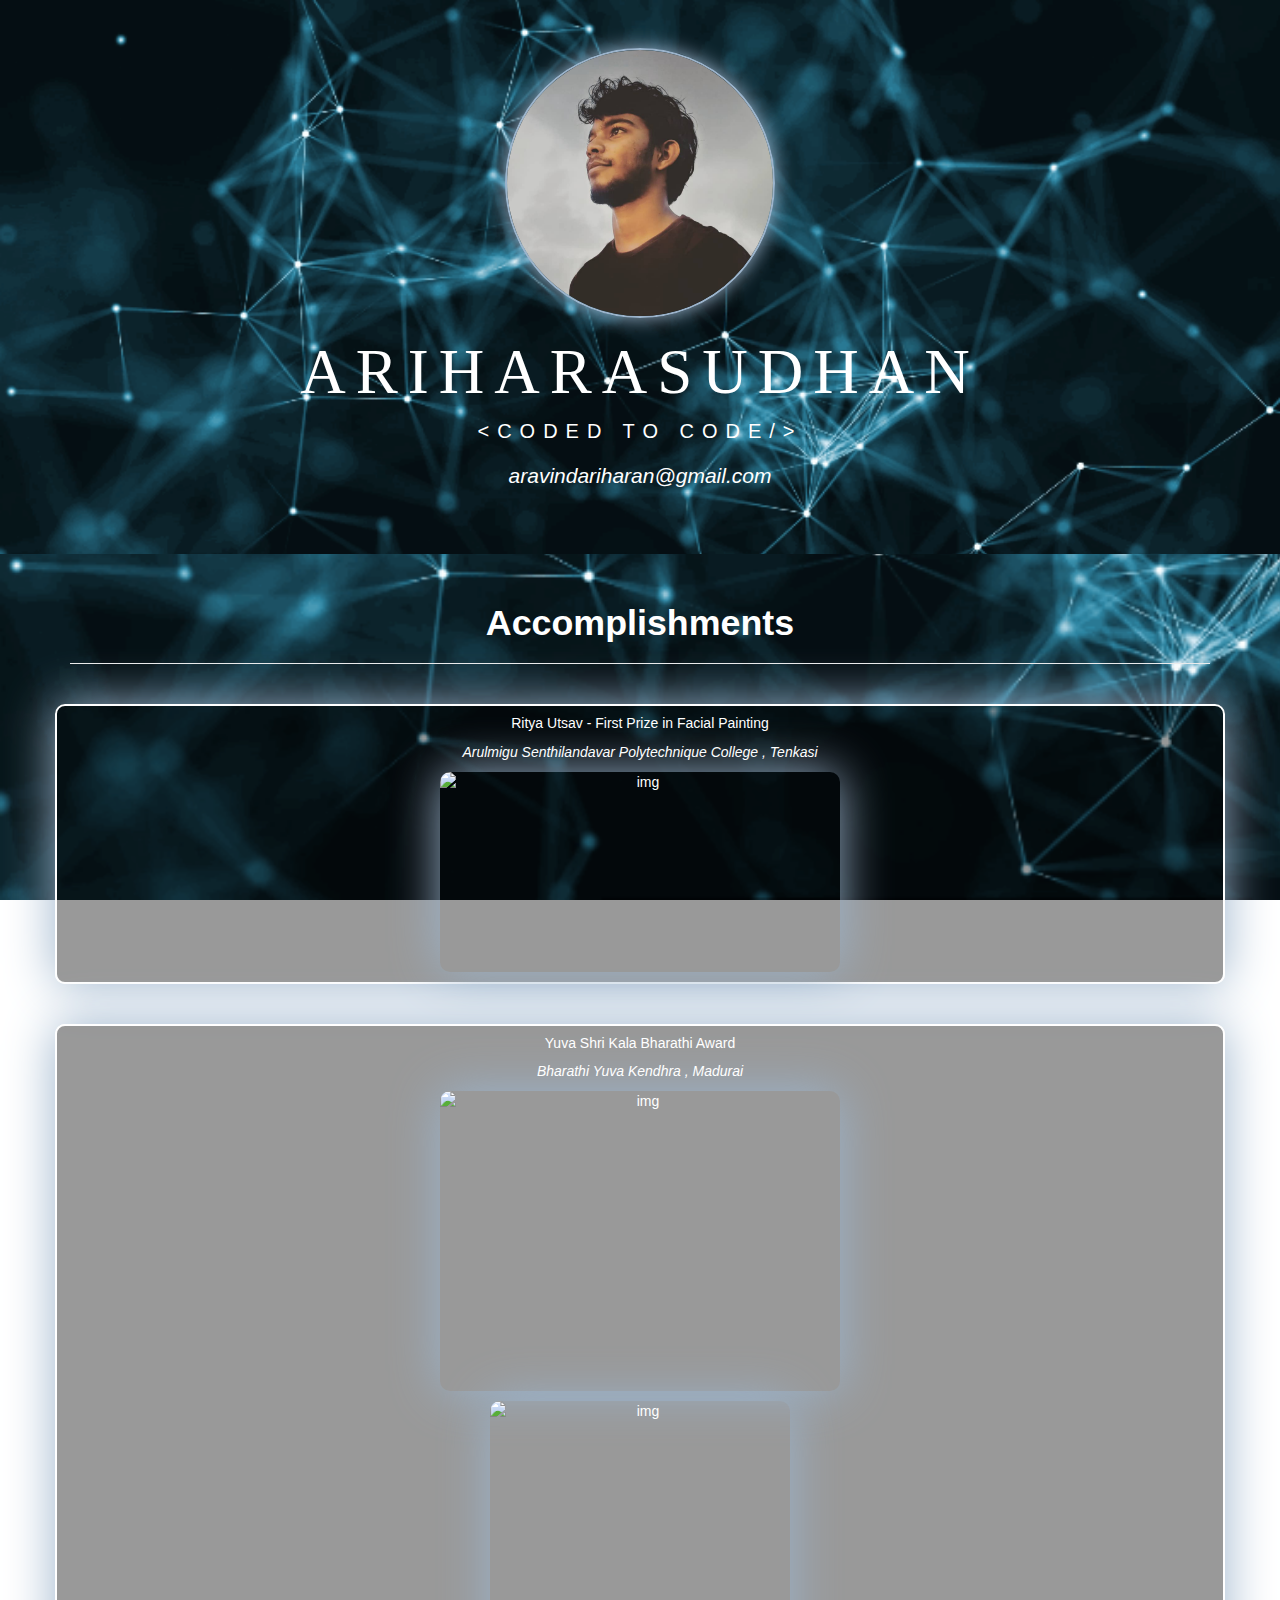
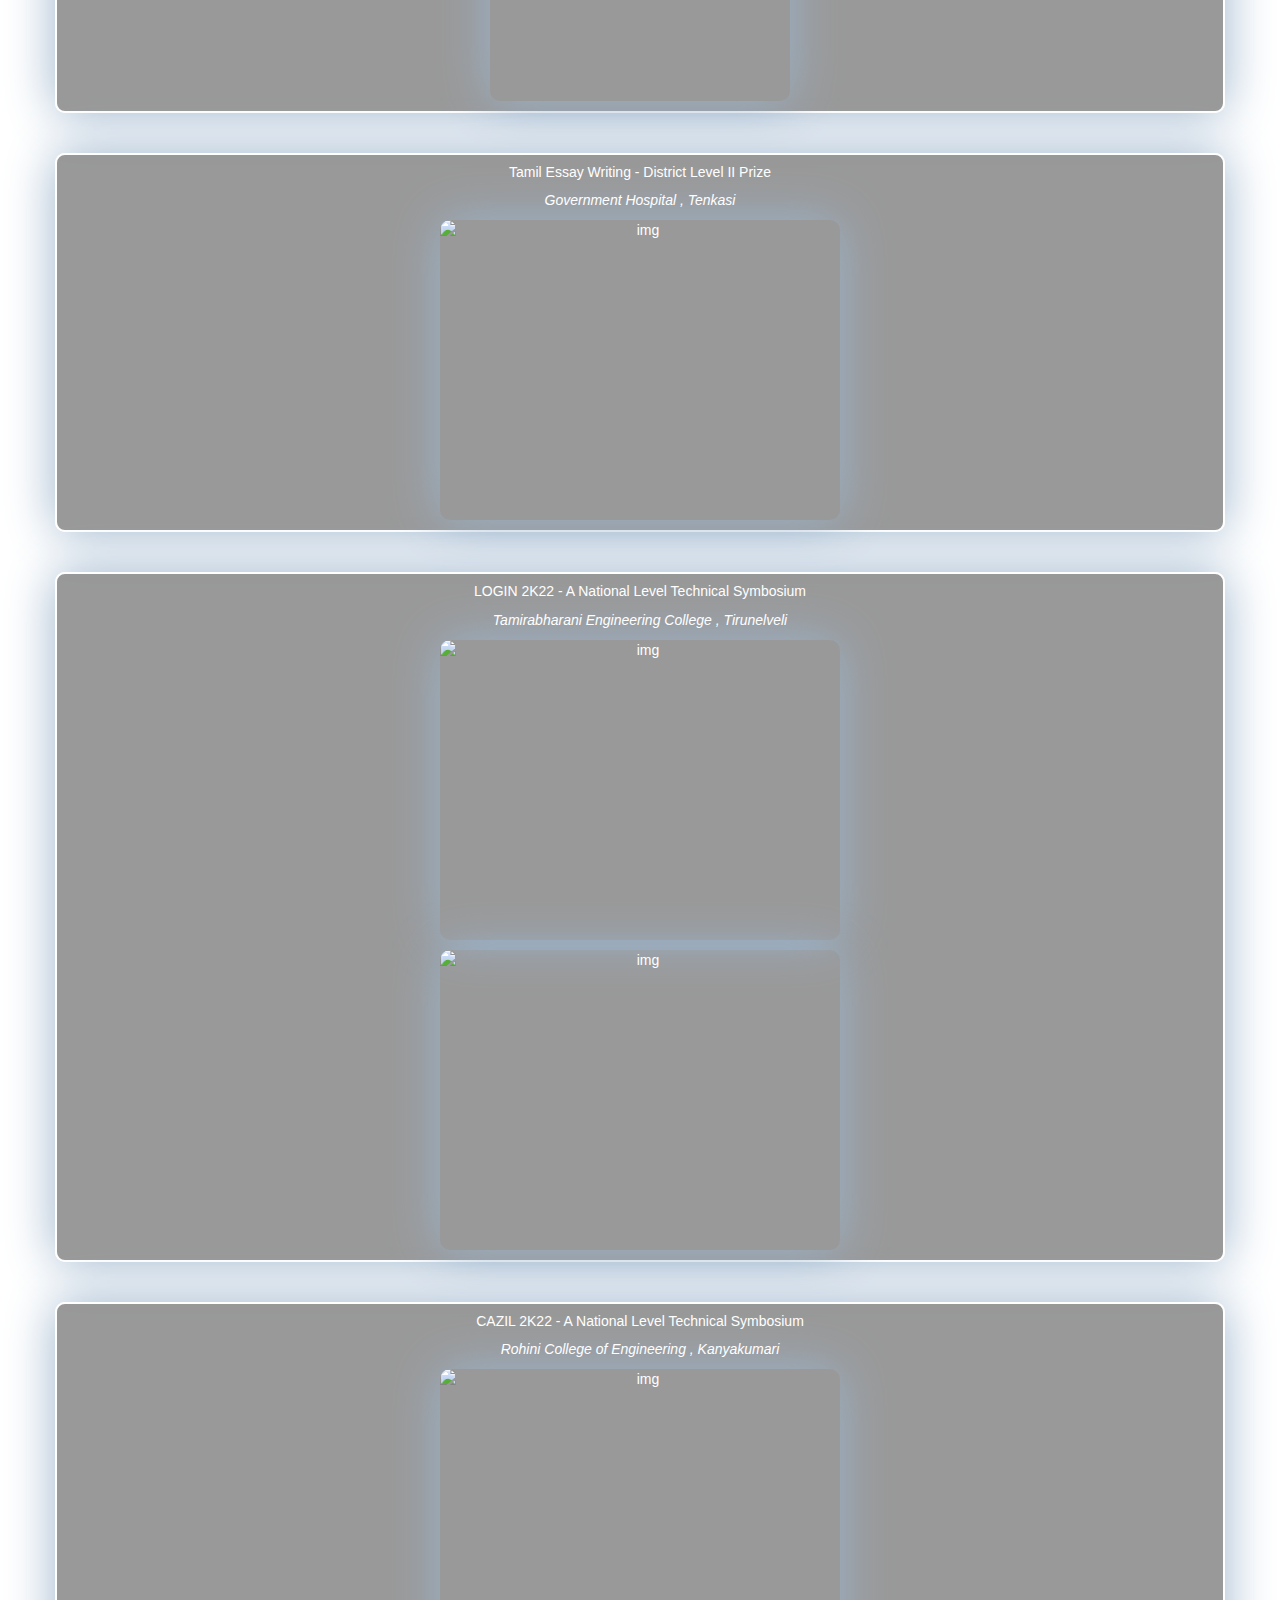
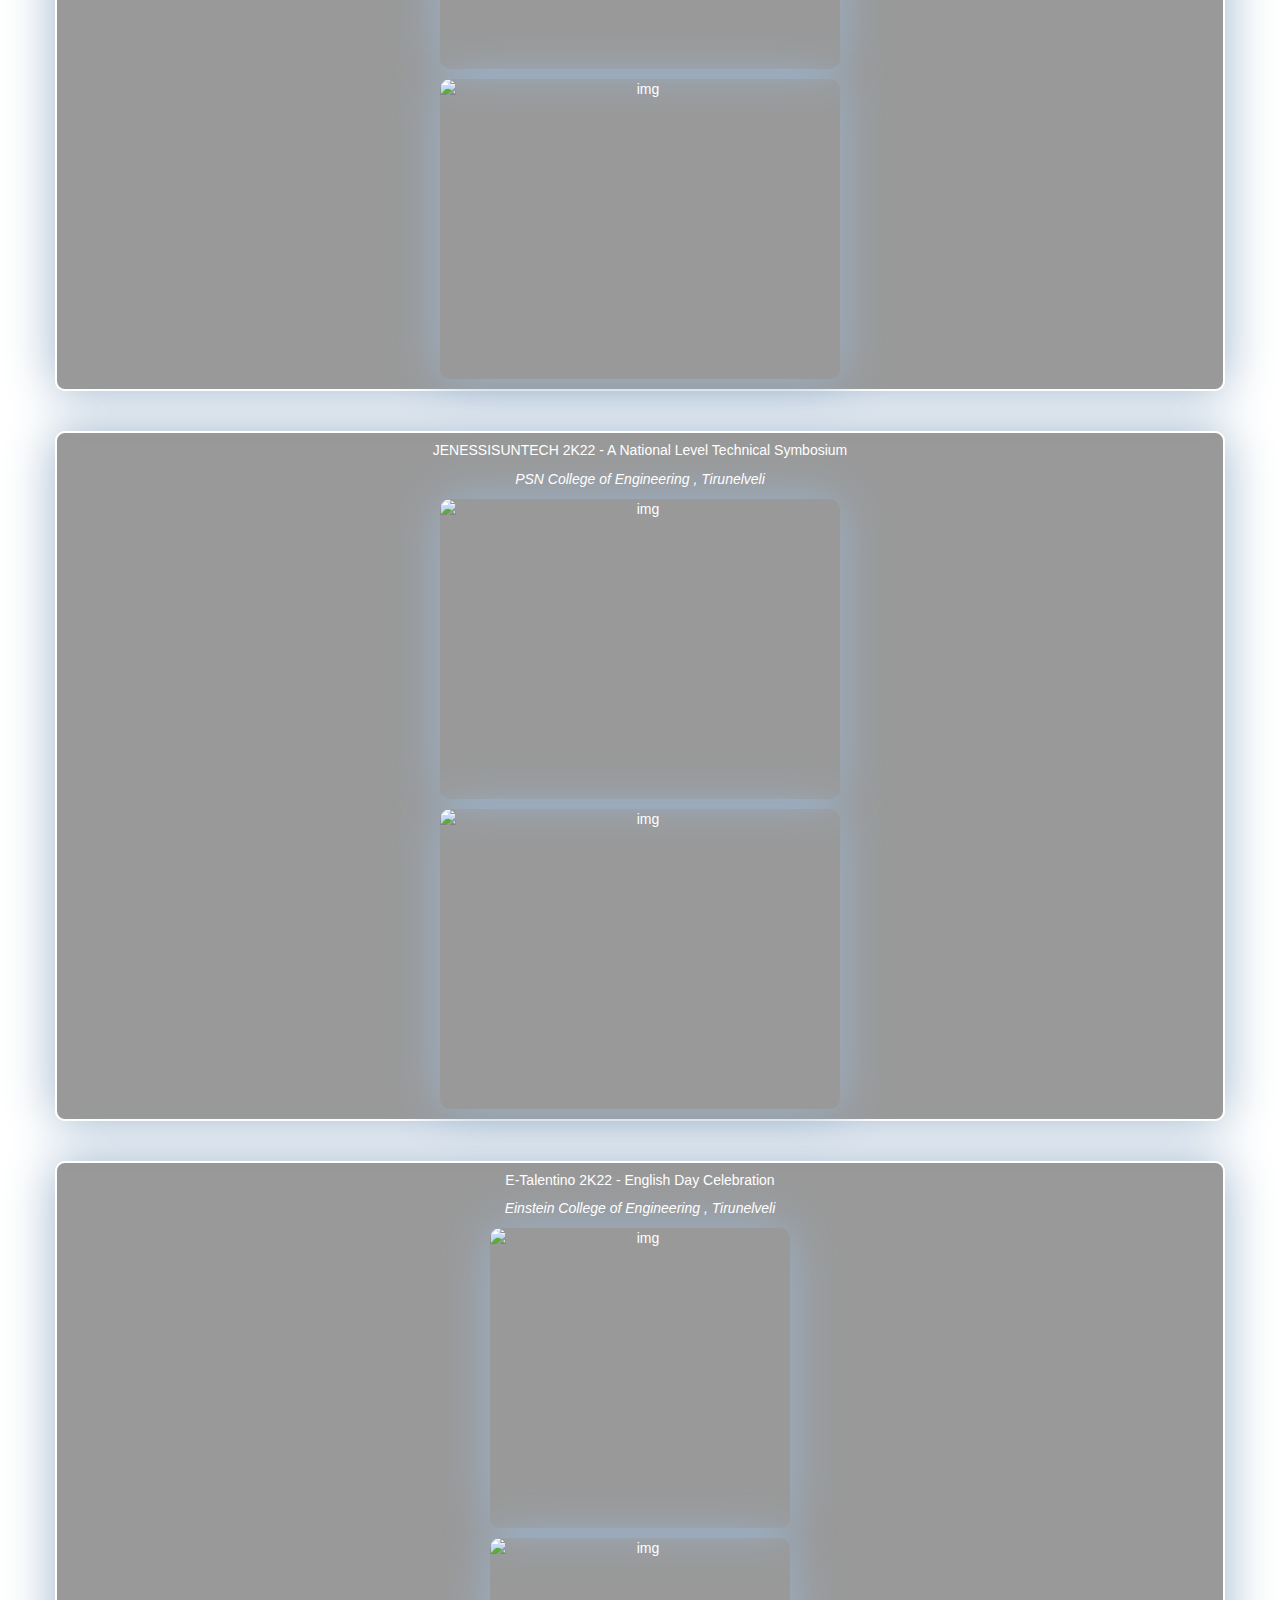
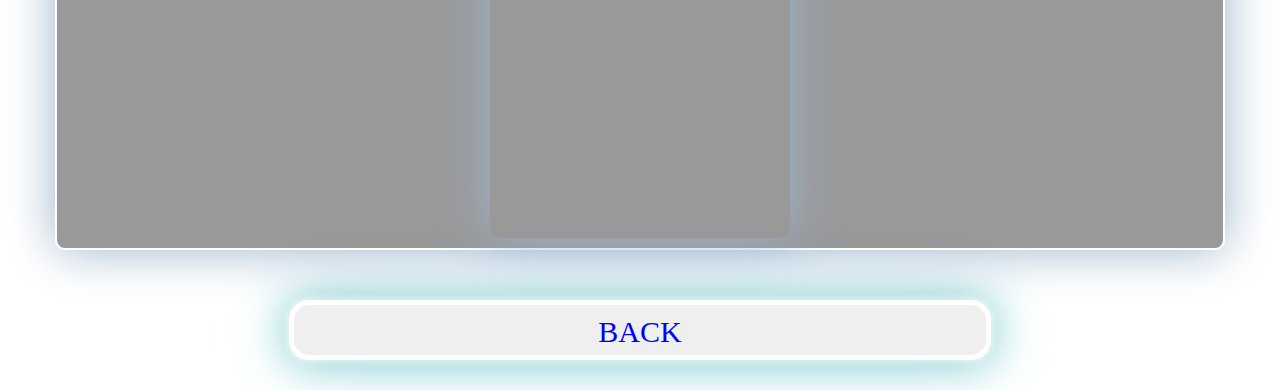
==== accom.html @ 239247ea "Add files via upload" ====
<!DOCTYPE html>
<html>
<head>
	<link href="styles.css" rel=stylesheet>
	<meta charset="utf-8">
	<meta name="viewport" content="width=device-width, initial-scale=1">
	<title>Accomplishments of Ariharasudhan</title>
	<link rel="stylesheet" href="https://maxcdn.bootstrapcdn.com/bootstrap/3.4.1/css/bootstrap.min.css">
  	<script src="https://ajax.googleapis.com/ajax/libs/jquery/3.5.1/jquery.min.js"></script>
  	<script src="https://maxcdn.bootstrapcdn.com/bootstrap/3.4.1/js/bootstrap.min.js"></script>
</head>
<body>
	<div class='jumbotron text-center jumbotron-fluid'>
		<img class="img-circle" id="firstimg" src="ari.jpg" alt="Me1" width="200px" height="200px">
		<h1 id="headi" class="text-responsive">ARIHARASUDHAN</h1>
		<p id="codei" class="text-responsive">&ltCODED TO CODE/&gt</p>
		<p id="mail" class="text-responsive"><em>aravindariharan@gmail.com</em></p>
	</div>
	<div class="container">
		<h2 class="text-center text-responsive"><strong>Accomplishments</strong></h2><hr>
		<div class="row text-center">
				<div class="col-sm-12 col-md-12 col-xs-12 col-lg-12 accom text-center">
					<h5> Ritya Utsav - First Prize in Facial Painting </h5>
					<em> Arulmigu Senthilandavar Polytechnique College , Tenkasi </em><br>
					<img id="bdr" src="accom/fp.jpg" width="400px" height="200px" alt="img" class="img-responsive">
				</div>

				<div class="col-sm-12 col-md-12 col-xs-12 col-lg-12 accom text-center">
					<h5> Yuva Shri Kala Bharathi Award </h5>
					<em> Bharathi Yuva Kendhra , Madurai </em><br>
					<img id="bdr" src="accom/yp1.jpg" width="400px" height="300px" alt="img" class="img-responsive">
					<img id="bdr" src="accom/yp2.jpg" width="300px" height="300px" alt="img" class="img-responsive">
				</div>
				<div class="col-sm-12 col-md-12 col-xs-12 col-lg-12 accom text-center">
					<h5> Tamil Essay Writing - District Level II Prize </h5>
					<em> Government Hospital , Tenkasi </em>
					<br>
					<img id="bdr" src="accom/da.jpg" width="400px" height="300px" alt="img" class="img-responsive">
				</div>

				<div class="col-sm-12 col-md-12 col-xs-12 col-lg-12 accom text-center">
					<h5> LOGIN 2K22 - A National Level Technical Symbosium </h5>
					<em> Tamirabharani Engineering College , Tirunelveli </em>
					<img id="bdr" src="accom/login.jpg" width="400px" height="300px" alt="img" class="img-responsive">
					<img id="bdr" src="accom/login2.jpg" width="400px" height="300px" alt="img" class="img-responsive">
				</div>
				<div class="col-sm-12 col-md-12 col-xs-12 col-lg-12 accom text-center">
					<h5> CAZIL 2K22 - A National Level Technical Symbosium </h5>
					<em> Rohini College of Engineering , Kanyakumari </em>
					<img id="bdr" src="accom/cazil.jpg" width="400px" height="300px" alt="img" class="img-responsive">
					<img id="bdr" src="accom/cazil2.jpg" width="400px" height="300px" alt="img" class="img-responsive">
				</div>
				<div class="col-sm-12 col-md-12 col-xs-12 col-lg-12 accom text-center">
					<h5> JENESSISUNTECH 2K22 - A National Level Technical Symbosium </h5>
					<em> PSN College of Engineering , Tirunelveli </em>
					<img id="bdr" src="accom/jen1.jpg" width="400px" height="300px" alt="img" class="img-responsive">
					<img id="bdr" src="accom/jen.jpg" width="400px" height="300px" alt="img" class="img-responsive">
				</div>
					<div class="col-sm-6 col-md-6 col-xs-12 col-lg-12 accom text-center">
						<h5> E-Talentino 2K22 - English Day Celebration </h5>
						<em> Einstein College of Engineering , Tirunelveli </em>
						<img id="bdr" src="accom/eng1.jpg" width="300px" height="300px" alt="img" class="img-responsive">
						<img id="bdr" src="accom/eng2.jpg" width="300px" height="300px" alt="img" class="img-responsive">
					</div>
			<button class="btn text-responsive text-center" style="width: 60%; height: 60px;" id="back">BACK</button>
				</div>
			</div>
			<script type="text/javascript">
				document.getElementById('back').onclick = function() {
					location. href = "index.html"; };
			</script>
		</body>
</html>
---- styles.css ----
* {
  margin: 0;
  padding: 0;
  box-sizing: border-box;
} 

		video {
			border: 2px solid white;
			border-radius: 10px;
            box-shadow: 0 0 50px #9CB4CC;
			display: block;
			margin-bottom: 20px;
			margin-left: auto;
			margin-right: auto;
			}

		#btnna , #btnnp , #btnnma , #btnns, #btnnpr, #btnnh, #back {
			border-radius: 20px;
			border: 5px solid white;
		    box-shadow: 0 0 10px white,
		              0 0 40px #79CDCD,
		              0 0 80px #C3E4ED;
            font-family: verdana;
            font-size: 30px;
            color: blue !important;
            animation-iteration-count: infinite;
            animation-timing-function: ease;
            transition: 2s;
            animation-name: flick; 
        	margin-bottom: 30px;
        	margin-top: 30px;}

		body {
			color: white !important;
			background-image: url('bg.gif');
			background-attachment: fixed;
			background-size: cover;		}
		
		#firstimg {
			border: 2px solid #9CB4CC;
			color: #111;
            box-shadow: 0 0 20px #9CB4CC;
			width: 30vh;
			height: auto;
		}
		#mail {
			color: white;
		}
		#headi {
			color: white;
			font-family: consolas;
			letter-spacing: 10px; }
		#codei {
			color: white;
			letter-spacing: 8px;
			font-size: 20px;
		}
		h3,h4,.font1{
			font-family: 'Dekko', cursive;	}
		.img1 {
			justify-content: center;
			align-items: center;
			display: flex;
		}
		
		.jumbotron {
			width: 100%;
			height: auto;
			background-repeat: no-repeat;
			background-image: url('bg.gif');
			background-size: cover; }

		.text-responsive {
 			 font-size: calc(100% + 1vw + 1vh); }



		.skill img {
			border-radius: 50%;
            box-shadow: 0 0 50px #9CB4CC;
			border: 2px solid white;
		}
		.skill {
			margin-bottom: 30px;
		}
		#bdr {
			border-radius: 10px;
            box-shadow: 0 0 50px #9CB4CC;
            margin-top: 10px;
            margin-bottom: 10px;
			display: block;
			margin-left: auto;
			margin-right: auto;
		}


		#bdr1 {
			border: 2px solid #9CB4CC;
			border-radius: 30px;
            box-shadow: 0 0 50px #9CB4CC;
            margin-top: 10px;
            margin-bottom: 10px;
			display: block;
			padding: 10px;
		}

		.heads {
			font-size: 20px;
			letter-spacing: 5px;
			font-family: consolas;
		}
		b {
			font-size: 10px;
			text-align: center;
		}

		#firstimg {
			border: 2px solid #9CB4CC;
			color: #111;
            box-shadow: 0 0 20px #9CB4CC;
		}
		#mail {
			color: white;
		}
		#headi {
			color: white;
			font-family: consolas;
			letter-spacing: 10px; }
		#codei {
			color: white;
			letter-spacing: 8px;
			font-size: 20px;
		}
		h3,h4,.font1{
			font-family: 'Dekko', cursive;	}
		.img1 {
			justify-content: center;
			align-items: center;
			display: flex;
		}
		.progress-bar {
			color: blue;
		}


 		.accom img {
 			margin-left: 10px;
 			margin-right: 10px;
 		}

 		.accom {
 			width: 100%;
 			border-radius: 30px;
 			background-color: rgba(0,0,0,0.4);
 			margin-top: 20px;
 			margin-bottom: 20px;
			border: 2px solid white;
			border-radius: 10px;
            box-shadow: 0 0 50px #9CB4CC;
		}

		.cont1 {
            box-shadow: 0 0 50px #9CB4CC;
			background-color: rgba(0,0,0,0.4);
			border-radius: 30px;
		}
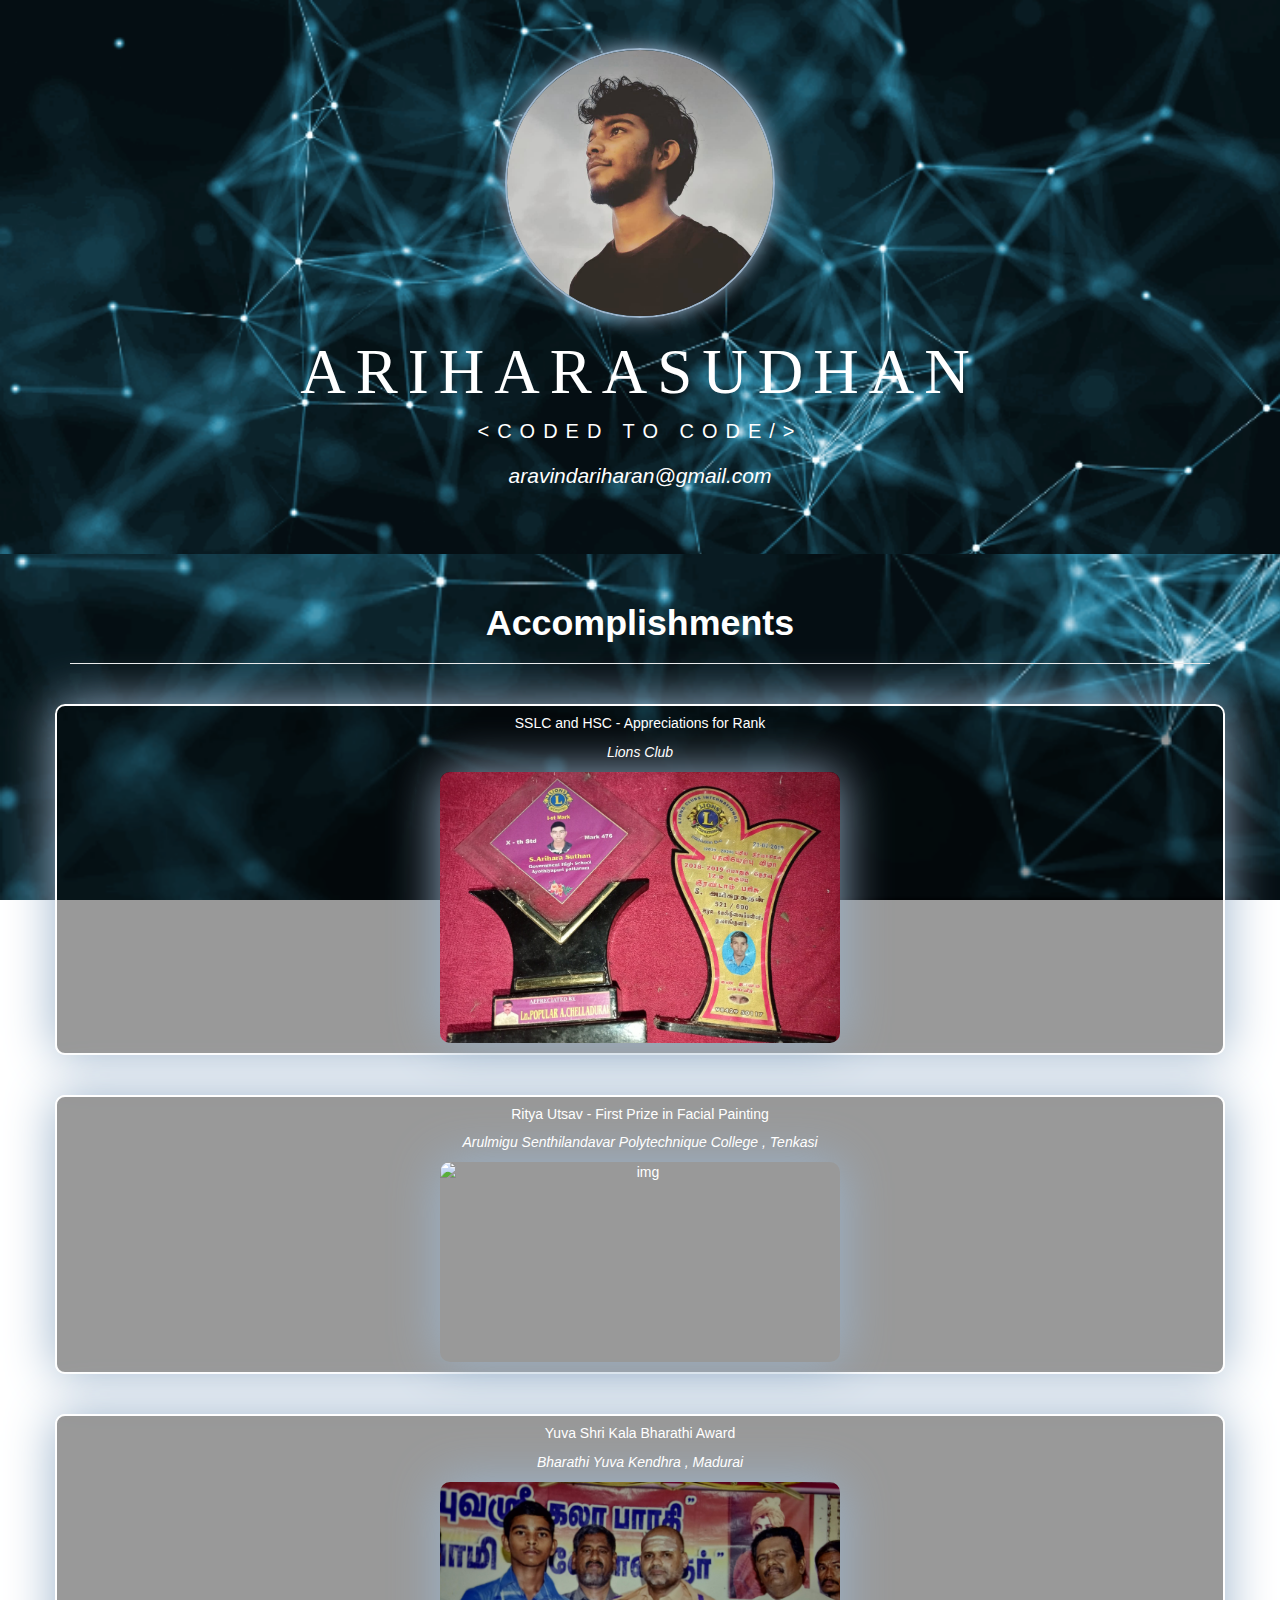
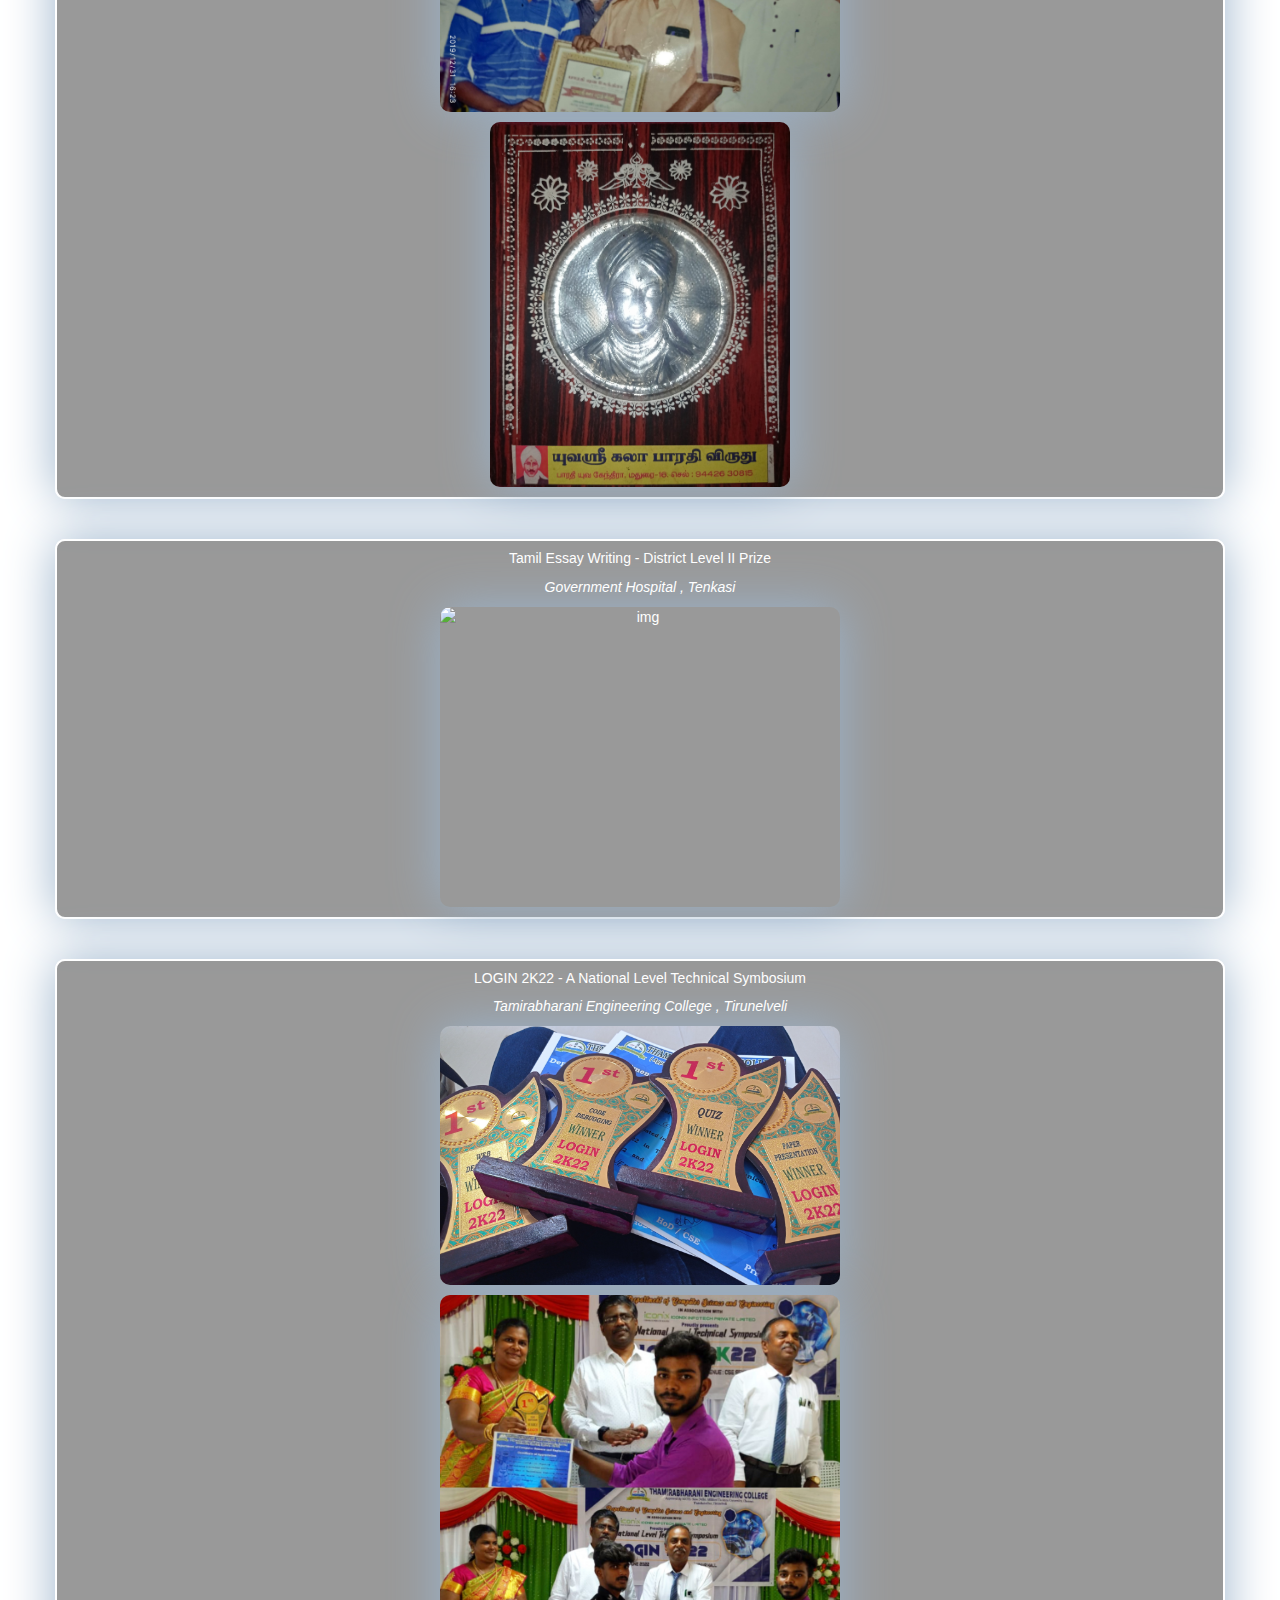
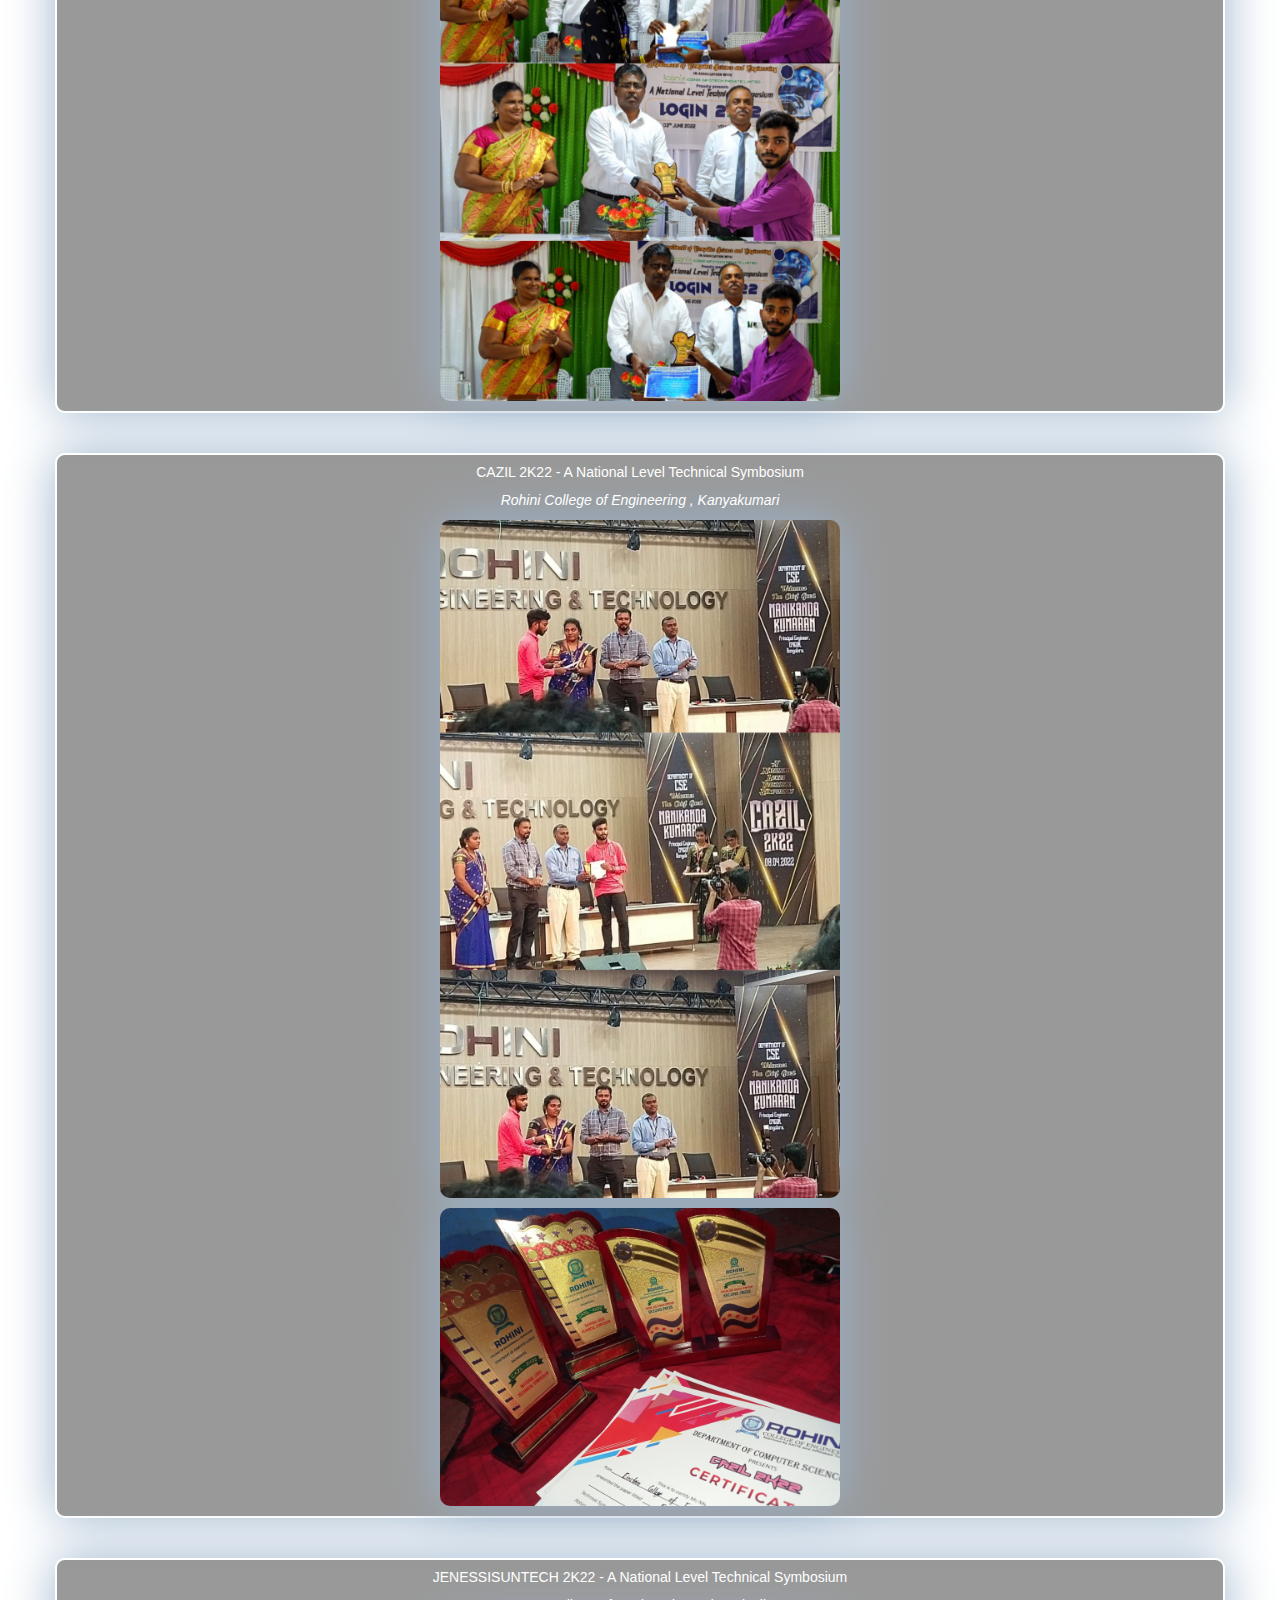
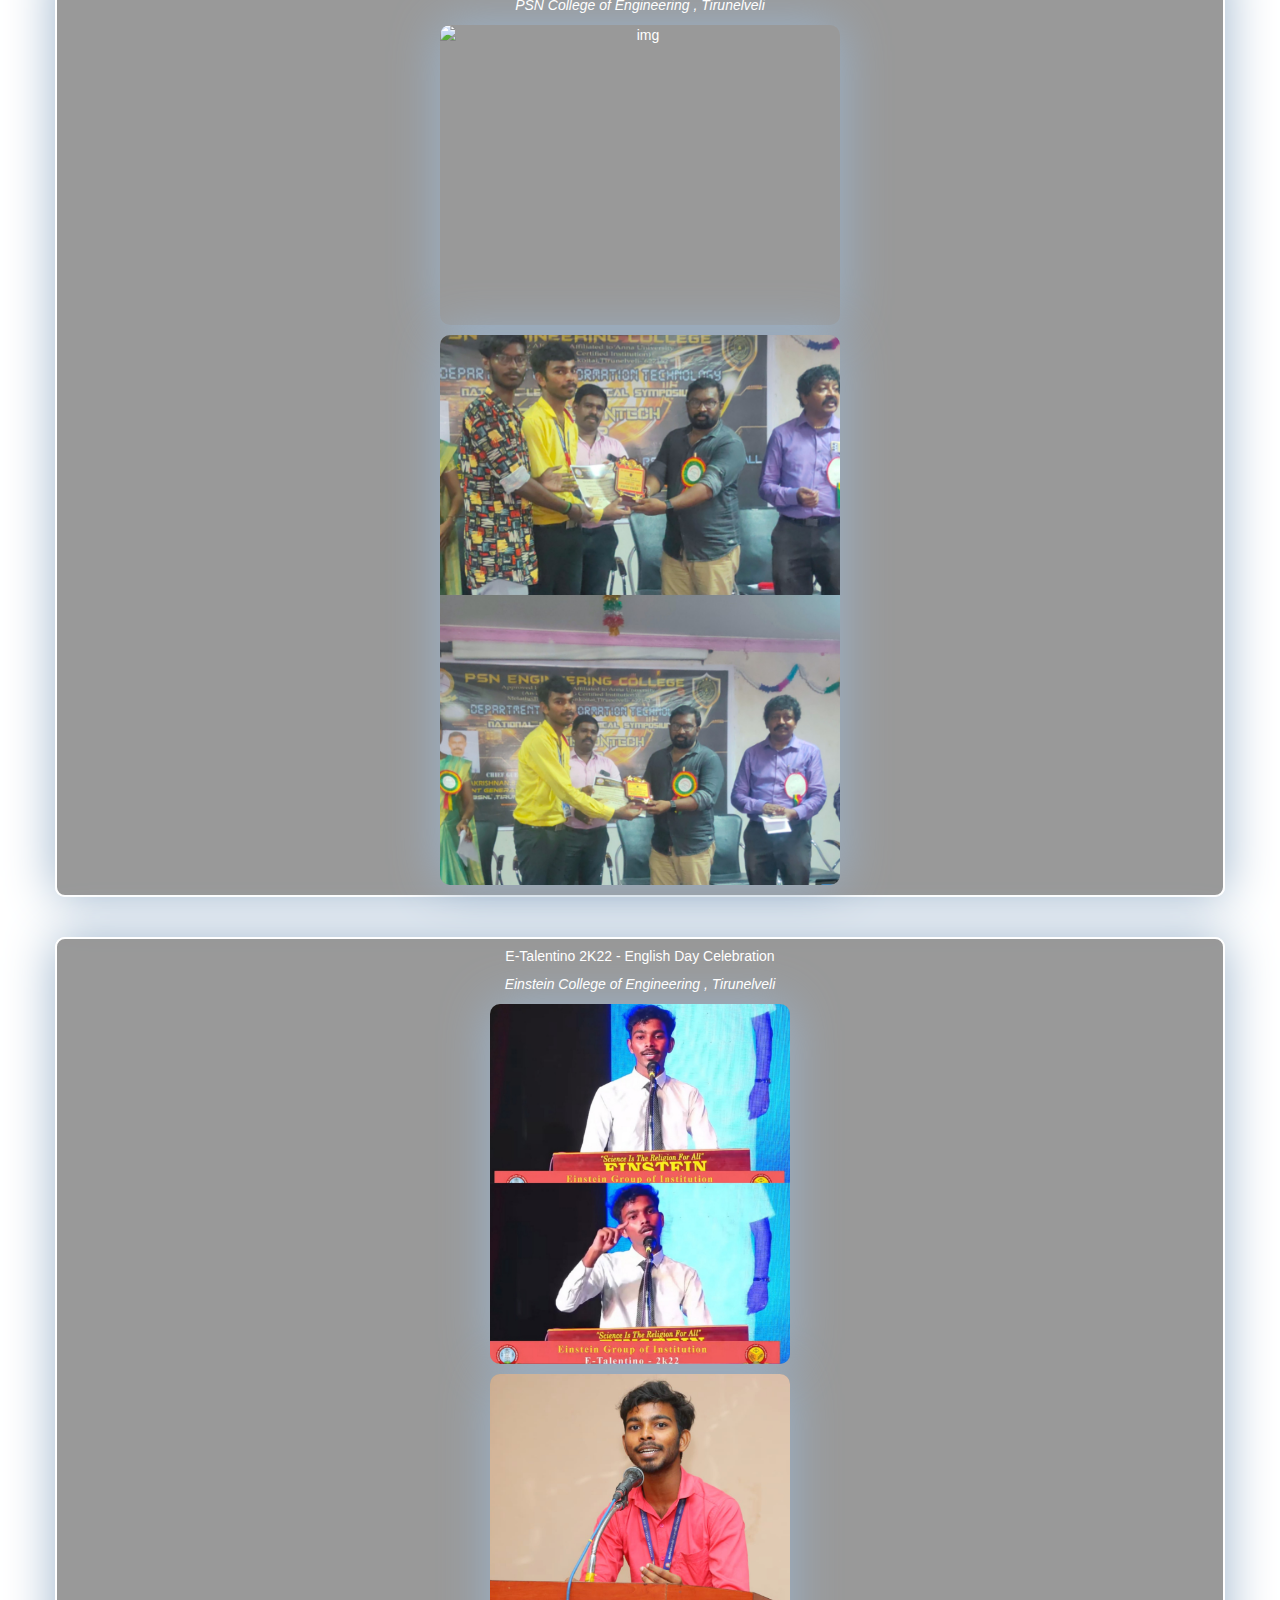
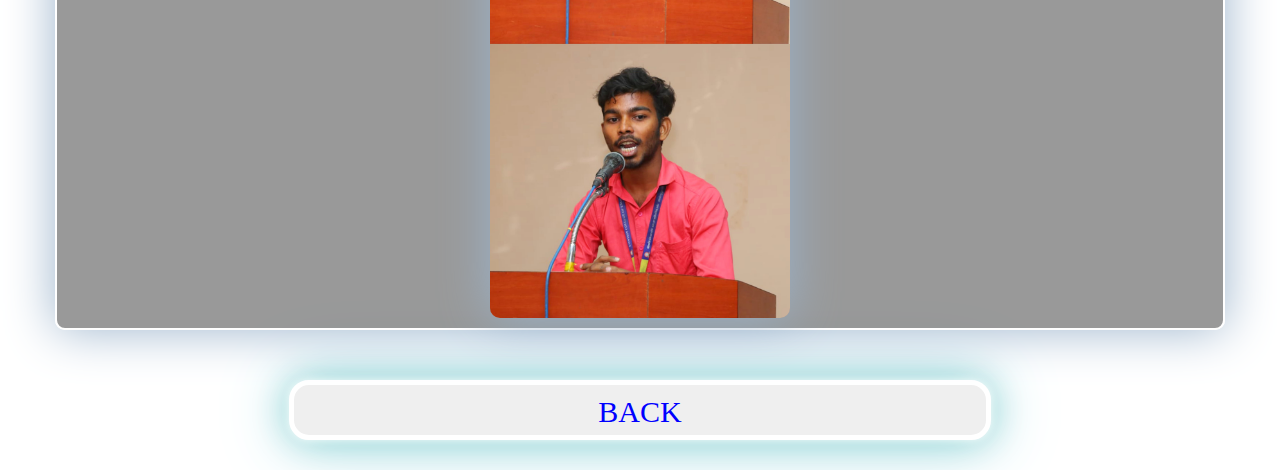
==== commit 4a1fe214: "Update accom.html" ====
--- a/accom.html
+++ b/accom.html
@@ -19,6 +19,13 @@
 	<div class="container">
 		<h2 class="text-center text-responsive"><strong>Accomplishments</strong></h2><hr>
 		<div class="row text-center">
+				<div class="col-sm-12 col-md-12 col-xs-12 col-lg-12 accom text-center">
+					<h5> SSLC and HSC - Appreciations for Rank </h5>
+					<em> Lions Club </em><br>
+					<img id="bdr" src="accom/prof.jpg" width="400px" height="200px" alt="img" class="img-responsive">
+				</div>
+
+
 				<div class="col-sm-12 col-md-12 col-xs-12 col-lg-12 accom text-center">
 					<h5> Ritya Utsav - First Prize in Facial Painting </h5>
 					<em> Arulmigu Senthilandavar Polytechnique College , Tenkasi </em><br>
@@ -70,4 +77,4 @@
 					location. href = "index.html"; };
 			</script>
 		</body>
-</html>+</html>
